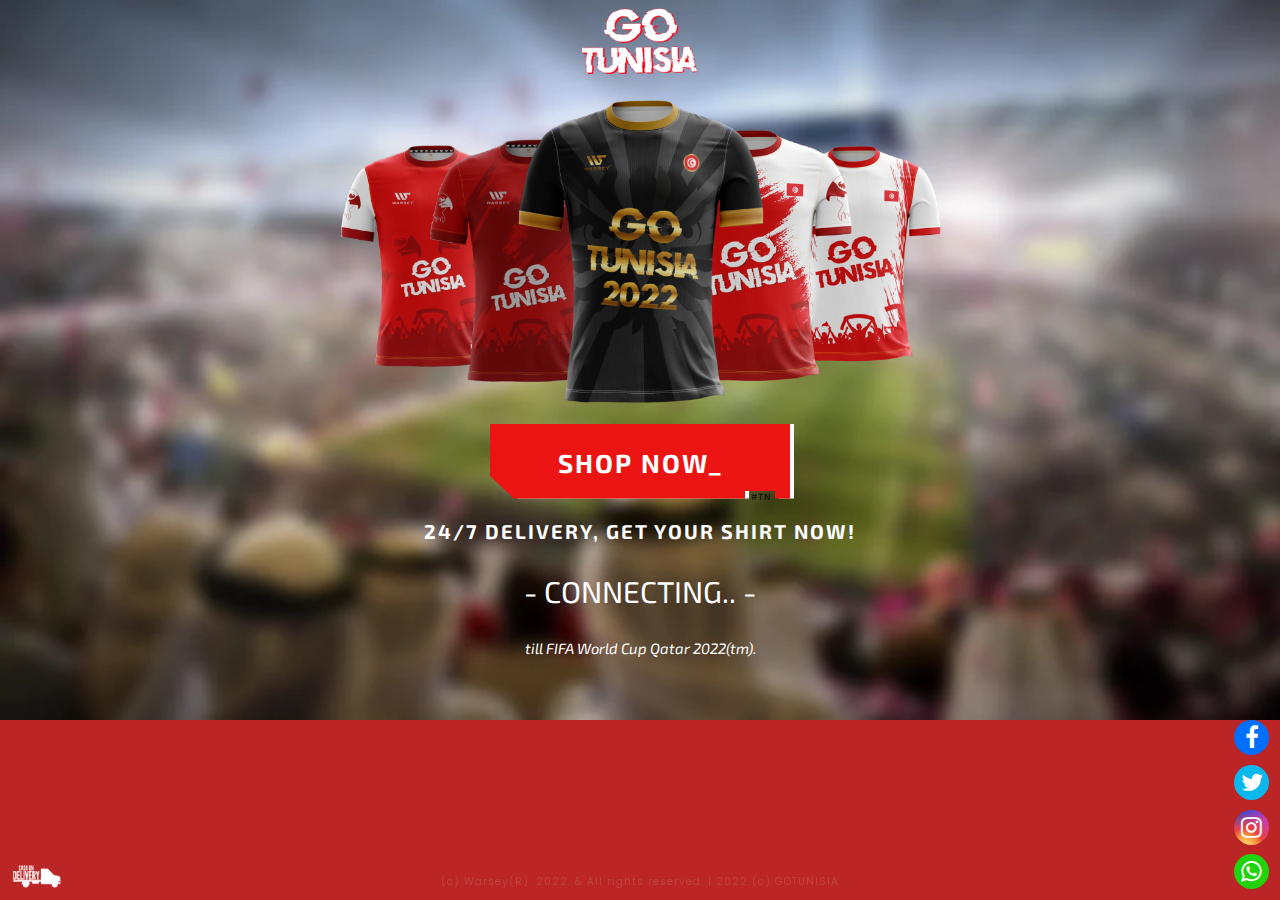
==== index.html @ 1aa67a82 "Add files via upload" ====
<!DOCTYPE html>
<!--- By TIGGER-X#2197 --->
<html lang="en">
<head>
	<title>Go Tunisia 2022 | Coming Soon</title>
	<link rel="icon" type="image/x-icon" href="media/favicon.webp">
	<link rel="stylesheet" type="text/css" href="style.css"/>
	<link rel='stylesheet' href='https://cdnjs.cloudflare.com/ajax/libs/font-awesome/4.7.0/css/font-awesome.min.css'>          
	<meta name="viewport" content="width=device-width, initial-scale=1.0">
	<script type="text/javascript" src="scripts/jquery-3.6.0.min.js"></script>
	<script type="text/javascript" src="scripts/app.js"></script>
</head>
<body>
	<div>
	<center>
		<img src="media/logo.webp" class="logo"><br>
		<img src="media/gotunisiacollection.webp" class="collection"><br>
		<button class="cybr-btn" onclick="setTimeout(function(){window.location.href = 'https://toutici.tn/produit-cat%C3%A9gorie/vente-produits-de-sport-en-tunisie/sport-fitness/football/?refer=warsey';}, 500);">Shop Now<span aria-hidden>_</span>
		  <span aria-hidden class="cybr-btn__glitch">Go Tunisia_</span>
		  <span aria-hidden class="cybr-btn__tag">#TN</span>
		</button>
		<p class="text2">24/7 delivery, Get Your Shirt Now!</p>
		<img src="media/cashod.webp" class="cashod" alt="Cash On Delivery.">
		<noscript>JS is disabled, some functions are availble :(</noscript>
		<button class="whatsappicon" onclick="whatsapp();"><i class='fa fa-whatsapp'></i></button>
		<button class="instagramicon" onclick="instagram();"><i class='fa fa-instagram'></i></button>
		<button class="twittericon" onclick="twitter();"><i class='fa fa-twitter'></i></button>
		<button class="facebookicon" onclick="facebook();"><i class='fa fa-facebook'></i></button>
		<p id="ex" class="timer">- CONNECTING.. -</p>
		<p class="timertext">till FIFA World Cup Qatar 2022(tm).</p>
		<p class="copyright">(c) Warsey(R). 2022. & All rights reserved. | 2022 (c) GOTUNISIA</p>
	</center>
	</div>
	<script type="text/javascript">
		var countDownDate = new Date("November 21, 2022 15:37:25").getTime();

		var x = setInterval(function() {

		  var now = new Date().getTime();

		  var distance = countDownDate - now;

		  var days = Math.floor(distance / (1000 * 60 * 60 * 24));
		  var hours = Math.floor((distance % (1000 * 60 * 60 * 24)) / (1000 * 60 * 60));
		  var minutes = Math.floor((distance % (1000 * 60 * 60)) / (1000 * 60));
		  var seconds = Math.floor((distance % (1000 * 60)) / 1000);

		  document.getElementById("ex").innerHTML = days + "D " + hours + "H "
		  + minutes + "M " + seconds + "S ";
		  if (distance < 0) {
		    clearInterval(x);
		    document.getElementById("ex").innerHTML = "[ Coming Soon ]";
		  }
		}, 1000);
	</script>
	<script type="text/javascript">
		let ack = atob("V2Fyc2V5IChjKSB8IFdyaXR0ZW4gYnkgRWxsaW90Cg==");
		document.cookie = 'Acknowledgements='+ack;
	</script>
</body>
</html>
---- style.css ----
@import url('https://fonts.googleapis.com/css2?family=Poppins:wght@600&display=swap');
@import url('https://fonts.googleapis.com/css2?family=Exo+2&display=swap');

body {
	background-color: #141414;
	font-family: 'Poppins', sans-serif;
	margin:0;
  color: #fff;
  overflow: hidden;
	background-image: url("media/stadium.webp");
	background-repeat: no-repeat;
	background-size: cover;
	background-color: #bc2525;
  animation: fadeInAnimation ease 3s;
  animation-iteration-count: 1;
  animation-fill-mode: forwards;
}

@keyframes fadeInAnimation {
    0% {
        opacity: 0;
    }
    100% {
        opacity: 1;
    }
}

.timer {
	color: #fff;
	font-size: 30px;
	font-family: 'Exo 2', sans-serif;
  padding: 0px 0px;
}

.timertext {
  color: #fff;
  font-size: 15px;
  font-family: 'Exo 2', sans-serif;
  font-style: italic;
  padding: 0px 10px;
}

.cashod {
  position:absolute;
  bottom: 0;
  left: 0;
  margin: 11px 11px;
  width: 4%;
  animation: ride 10s infinite;
}

@keyframes ride {
  0%{
    transform: rotate(0deg);
  }
  10% {
      transform: rotate(20deg);
  }


  50% {
    transform: rotate(-15deg);
  }
  100% {
    transform: rotate(0deg);
  }
}

.text2 {
	color: #fff;
	font-size: 20px;
	font-family: 'Exo 2', sans-serif;
	text-transform: uppercase;
	letter-spacing: 2px;
	position: relative;
	font-weight: 700;
}

.text {
  color: #fff;
  text-transform: uppercase;
  font-size: 60px;
  letter-spacing: 14px;
}

.redirect {
  background-color: #ea1c1c; 
  color: #fff; 
  font-size: 20px;
  border: 1px solid #f44336;
  border-radius: 8px;
  display: inline-block;
  transition-duration: 0.4s;
  margin: 4px 2px;
  font-size: 16px;
  text-align: center;
}

.logo {
	width: 10%;
}

.collection {
	width: 50%;
}

.whatsappicon {
  background-color: #20d30c;
  border: none;
  color: white;
  text-align: center;
  text-decoration: none;
  display: inline-block;
  font-size: 24px;
  width:  35px;
  height: 35px;
  border-radius: 100%;
  cursor:pointer;
  position:absolute;
  bottom: 0;
  right: 0;
  margin: 11px 11px;
}

.instagramicon {
  background:  -webkit-radial-gradient(32% 106%, circle cover, rgb(255, 225, 125) 0%, rgb(255, 205, 105) 10%, rgb(250, 145, 55) 28%, rgb(235, 65, 65) 42%, transparent 82%), -webkit-linear-gradient(-45deg, rgb(35, 75, 215) 12%, rgb(195, 60, 190) 58%);
  background: -moz-radial-gradient(32% 106%, circle cover, rgb(255, 225, 125) 0%, rgb(255, 205, 105) 10%, rgb(250, 145, 55) 28%, rgb(235, 65, 65) 42%, transparent 82%), -moz-linear-gradient(-45deg, rgb(35, 75, 215) 12%, rgb(195, 60, 190) 58%);
  background: -ms-radial-gradient(32% 106%, circle cover, rgb(255, 225, 125) 0%, rgb(255, 205, 105) 10%, rgb(250, 145, 55) 28%, rgb(235, 65, 65) 42%, transparent 82%), -ms-linear-gradient(-45deg, rgb(35, 75, 215) 12%, rgb(195, 60, 190) 58%);
  background: -o-radial-gradient(32% 106%, circle cover, rgb(255, 225, 125) 0%, rgb(255, 205, 105) 10%, rgb(250, 145, 55) 28%, rgb(235, 65, 65) 42%, transparent 82%), -o-linear-gradient(-45deg, rgb(35, 75, 215) 12%, rgb(195, 60, 190) 58%);
  background: radial-gradient(circle farthest-corner at 32% 106%, rgb(255, 225, 125) 0%, rgb(255, 205, 105) 10%, rgb(250, 145, 55) 28%, rgb(235, 65, 65) 42%, transparent 82%), linear-gradient(135deg, rgb(35, 75, 215) 12%, rgb(195, 60, 190) 58%);
  border: none;
  color: white;
  text-align: center;
  text-decoration: none;
  display: inline-block;
  font-size: 24px;
  width:  35px;
  height: 35px;
  border-radius: 100%;
  cursor:pointer;
  position:absolute;
  bottom: 0;
  right: 0;
  margin: 55px 11px;
}

.twittericon {
  background-color: #09b8ed;
  border: none;
  color: white;
  text-align: center;
  text-decoration: none;
  display: inline-block;
  font-size: 24px;
  width:  35px;
  height: 35px;
  border-radius: 100%;
  cursor:pointer;
  position:absolute;
  bottom: 0;
  right: 0;
  margin: 100px 11px;
}

.facebookicon {
  background-color: #006eff;
  border: none;
  color: white;
  text-align: center;
  text-decoration: none;
  display: inline-block;
  font-size: 24px;
  width:  35px;
  height: 35px;
  border-radius: 100%;
  cursor:pointer;
  position:absolute;
  bottom: 0;
  right: 0;
  margin: 145px 11px;
}


@media (max-width : 680px) {
    .logo {width: 50%;}
    .collection {width: 100%; padding: 10px 0 30px;}
    .timer {color: #fff;font-size: 30px;font-family: 'Exo 2', sans-serif;, sans-serif;padding: 0px 0 30px;}
    .whatsappicon {visibility: hidden;}
    .instagramicon {visibility: hidden;}
    .facebookicon {visibility: hidden;}
    .twittericon {visibility: hidden;}
    .cashod {visibility: hidden;}
}

.cybr-btn {
  --primary: hsl(var(--primary-hue), 85%, calc(var(--primary-lightness, 50) * 1%));
  --shadow-primary: #fff;
  --primary-hue: 0;
  --primary-lightness: 50;
  --color: hsl(0, 0%, 100%);
  --font-size: 26px;
  --shadow-primary-hue: 180;
  --label-size: 9px;
  --shadow-secondary-hue: 60;
  --shadow-secondary: hsl(var(--shadow-secondary-hue), 90%, 60%);
  --clip: polygon(0 0, 100% 0, 100% 100%, 95% 100%, 95% 90%, 85% 90%, 85% 100%, 8% 100%, 0 70%);
  --border: 4px;
  --shimmy-distance: 5;
  --clip-one: polygon(0 2%, 100% 2%, 100% 95%, 95% 95%, 95% 90%, 85% 90%, 85% 95%, 8% 95%, 0 70%);
  --clip-two: polygon(0 78%, 100% 78%, 100% 100%, 95% 100%, 95% 90%, 85% 90%, 85% 100%, 8% 100%, 0 78%);
  --clip-three: polygon(0 44%, 100% 44%, 100% 54%, 95% 54%, 95% 54%, 85% 54%, 85% 54%, 8% 54%, 0 54%);
  --clip-four: polygon(0 0, 100% 0, 100% 0, 95% 0, 95% 0, 85% 0, 85% 0, 8% 0, 0 0);
  --clip-five: polygon(0 0, 100% 0, 100% 0, 95% 0, 95% 0, 85% 0, 85% 0, 8% 0, 0 0);
  --clip-six: polygon(0 40%, 100% 40%, 100% 85%, 95% 85%, 95% 85%, 85% 85%, 85% 85%, 8% 85%, 0 70%);
  --clip-seven: polygon(0 63%, 100% 63%, 100% 80%, 95% 80%, 95% 80%, 85% 80%, 85% 80%, 8% 80%, 0 70%);
  font-family: 'Exo 2', sans-serif;
  color: var(--color);
  cursor: pointer;
  background: transparent;
  text-transform: uppercase;
  font-size: var(--font-size);
  outline: transparent;
  letter-spacing: 2px;
  position: relative;
  font-weight: 700;
  border: 0;
  min-width: 300px;
  height: 75px;
  line-height: 75px;
  transition: background 0.2s;
}

.cybr-btn:hover {
  --primary: hsl(var(--primary-hue), 85%, calc(var(--primary-lightness, 50) * 0.8%));
}
.cybr-btn:active {
  --primary: hsl(var(--primary-hue), 85%, calc(var(--primary-lightness, 50) * 0.6%));
}

.cybr-btn:after,
.cybr-btn:before {
  content: '';
  position: absolute;
  top: 0;
  left: 0;
  right: 0;
  bottom: 0;
  clip-path: var(--clip);
  z-index: -1;
}

.cybr-btn:before {
  background: var(--shadow-primary);
  transform: translate(var(--border), 0);
}

.cybr-btn:after {
  background: var(--primary);
}

.cybr-btn__tag {
  position: absolute;
  padding: 1px 4px;
  letter-spacing: 1px;
  line-height: 1;
  bottom: -5%;
  right: 5%;
  font-weight: normal;
  color: hsl(0, 0%, 0%);
  font-size: var(--label-size);
}

.cybr-btn__glitch {
  position: absolute;
  top: calc(var(--border) * -1);
  left: calc(var(--border) * -1);
  right: calc(var(--border) * -1);
  bottom: calc(var(--border) * -1);
  background: var(--shadow-primary);
  text-shadow: 2px 2px var(--shadow-primary), -2px -2px var(--shadow-secondary);
  clip-path: var(--clip);
  animation: glitch 2s infinite;
  display: none;
}

.cybr-btn:hover .cybr-btn__glitch {
  display: block;
}

.cybr-btn__glitch:before {
  content: '';
  position: absolute;
  top: calc(var(--border) * 1);
  right: calc(var(--border) * 1);
  bottom: calc(var(--border) * 1);
  left: calc(var(--border) * 1);
  clip-path: var(--clip);
  background: var(--primary);
  z-index: -1;
}

@keyframes glitch {
  0% {
    clip-path: var(--clip-one);
  }
  2%, 8% {
    clip-path: var(--clip-two);
    transform: translate(calc(var(--shimmy-distance) * -1%), 0);
  }
  6% {
    clip-path: var(--clip-two);
    transform: translate(calc(var(--shimmy-distance) * 1%), 0);
  }
  9% {
    clip-path: var(--clip-two);
    transform: translate(0, 0);
  }
  10% {
    clip-path: var(--clip-three);
    transform: translate(calc(var(--shimmy-distance) * 1%), 0);
  }
  13% {
    clip-path: var(--clip-three);
    transform: translate(0, 0);
  }
  14%, 21% {
    clip-path: var(--clip-four);
    transform: translate(calc(var(--shimmy-distance) * 1%), 0);
  }
  25% {
    clip-path: var(--clip-five);
    transform: translate(calc(var(--shimmy-distance) * 1%), 0);
  }
  30% {
    clip-path: var(--clip-five);
    transform: translate(calc(var(--shimmy-distance) * -1%), 0);
  }
  35%, 45% {
    clip-path: var(--clip-six);
    transform: translate(calc(var(--shimmy-distance) * -1%));
  }
  40% {
    clip-path: var(--clip-six);
    transform: translate(calc(var(--shimmy-distance) * 1%));
  }
  50% {
    clip-path: var(--clip-six);
    transform: translate(0, 0);
  }
  55% {
    clip-path: var(--clip-seven);
    transform: translate(calc(var(--shimmy-distance) * 1%), 0);
  }
  60% {
    clip-path: var(--clip-seven);
    transform: translate(0, 0);
  }
  31%, 61%, 100% {
    clip-path: var(--clip-four);
  }
}

.cybr-btn:nth-of-type(2) {
  --primary-hue: 260;
}

.copyright {
	font-size: 10px;
	letter-spacing: 1px;
	color: #bcbcbc;
	position: fixed;
	left: 0;
	bottom: 0;
	width: 100%;
	opacity: 0.2;
}
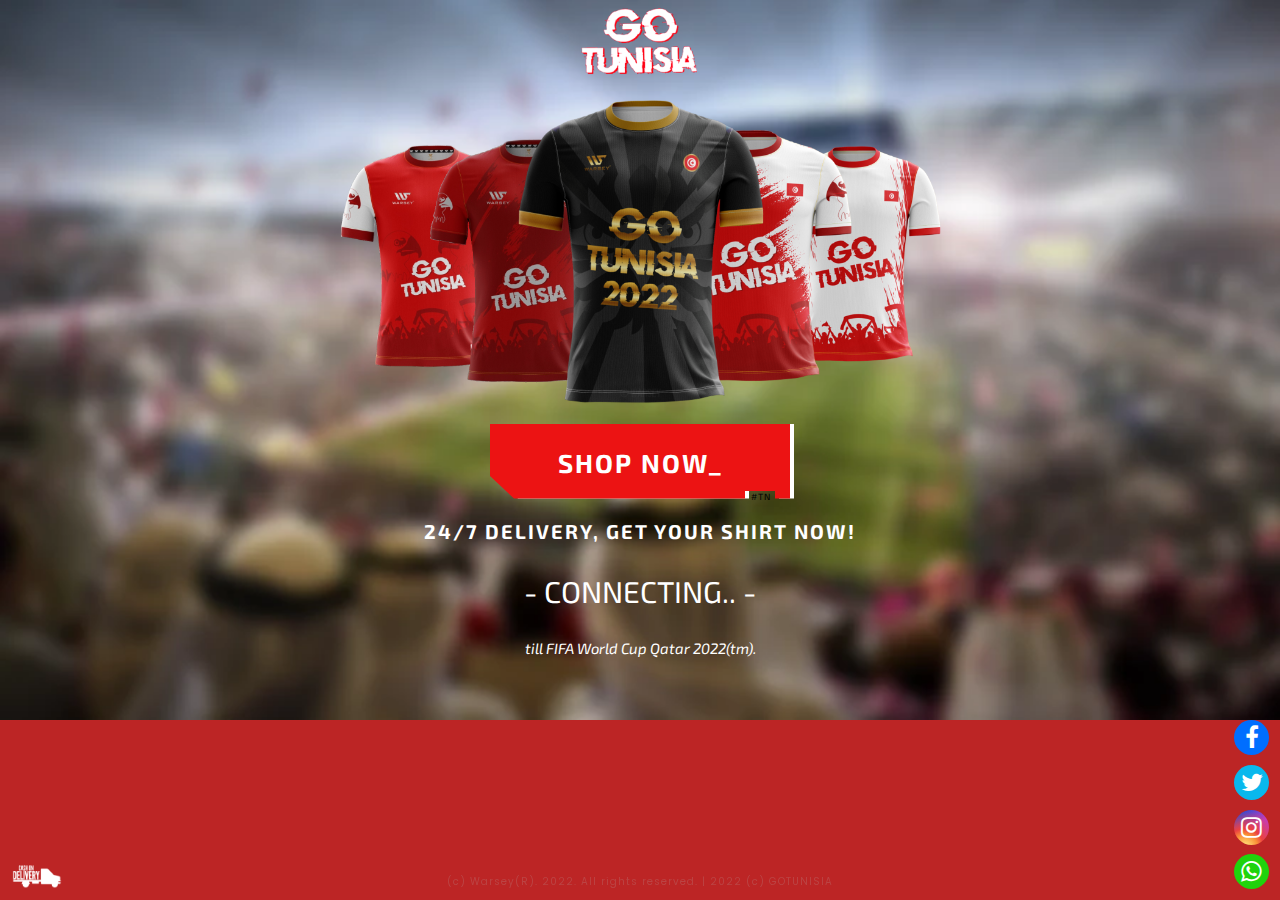
==== commit 77a57a13: "Update index.html" ====
--- a/index.html
+++ b/index.html
@@ -28,7 +28,7 @@
 		<button class="facebookicon" onclick="facebook();"><i class='fa fa-facebook'></i></button>
 		<p id="ex" class="timer">- CONNECTING.. -</p>
 		<p class="timertext">till FIFA World Cup Qatar 2022(tm).</p>
-		<p class="copyright">(c) Warsey(R). 2022. & All rights reserved. | 2022 (c) GOTUNISIA</p>
+		<p class="copyright">(c) Warsey(R). 2022. All rights reserved. | 2022 (c) GOTUNISIA</p>
 	</center>
 	</div>
 	<script type="text/javascript">
@@ -58,4 +58,4 @@
 		document.cookie = 'Acknowledgements='+ack;
 	</script>
 </body>
-</html>+</html>
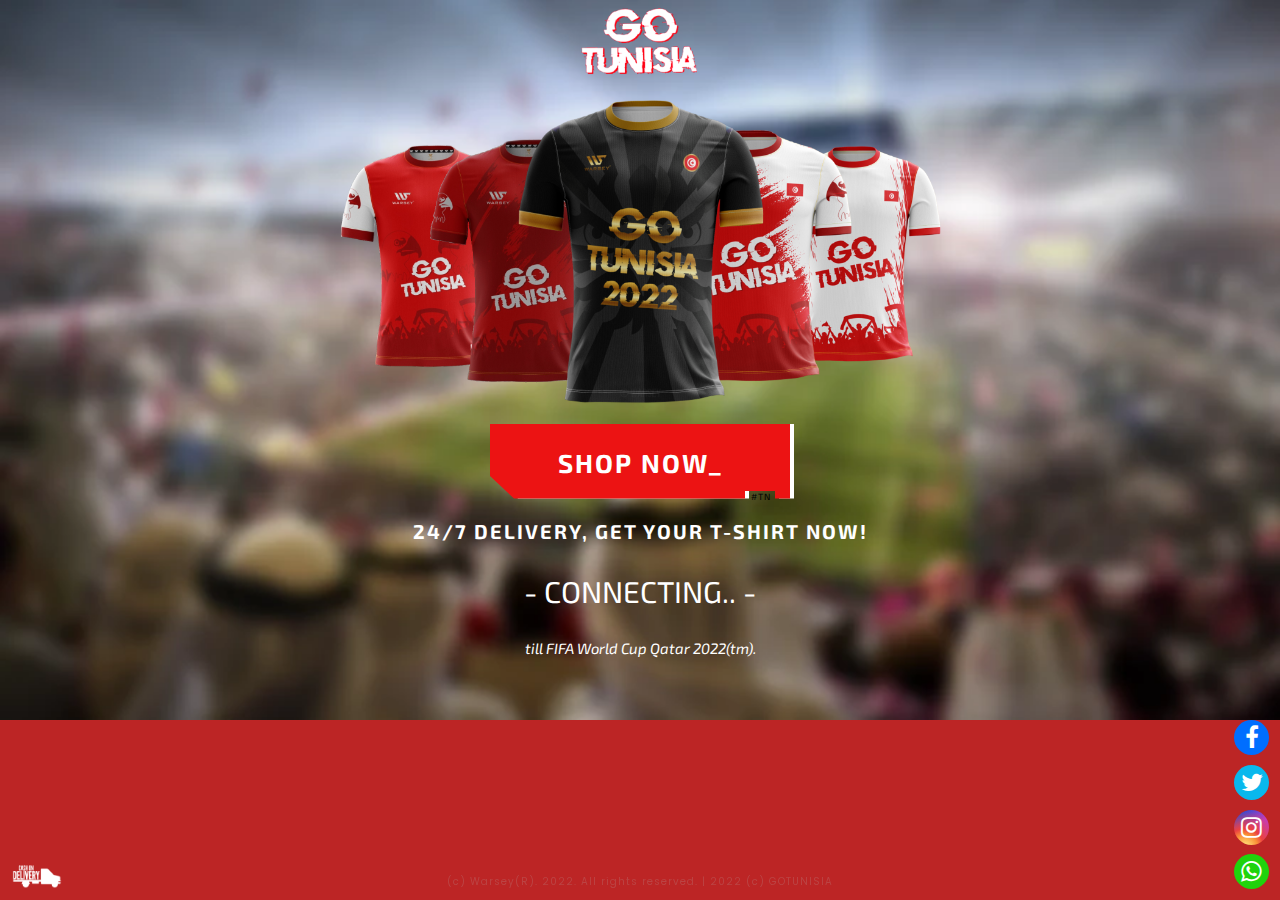
==== commit 447ab5a7: "Add files via upload" ====
--- a/index.html
+++ b/index.html
@@ -19,7 +19,7 @@
 		  <span aria-hidden class="cybr-btn__glitch">Go Tunisia_</span>
 		  <span aria-hidden class="cybr-btn__tag">#TN</span>
 		</button>
-		<p class="text2">24/7 delivery, Get Your Shirt Now!</p>
+		<p class="text2">24/7 delivery, Get Your T-Shirt Now!</p>
 		<img src="media/cashod.webp" class="cashod" alt="Cash On Delivery.">
 		<noscript>JS is disabled, some functions are availble :(</noscript>
 		<button class="whatsappicon" onclick="whatsapp();"><i class='fa fa-whatsapp'></i></button>
@@ -28,6 +28,10 @@
 		<button class="facebookicon" onclick="facebook();"><i class='fa fa-facebook'></i></button>
 		<p id="ex" class="timer">- CONNECTING.. -</p>
 		<p class="timertext">till FIFA World Cup Qatar 2022(tm).</p>
+		<img src="media/mobile/whatsapp.webp" class="mobilesocial" onclick="whatsapp();">
+		<img src="media/mobile/instagram.webp" class="mobilesocial" onclick="instagram();">
+		<img src="media/mobile/twitter.webp" class="mobilesocial" onclick="twitter();">
+		<img src="media/mobile/facebook.webp" class="mobilesocial" onclick="facebook();">
 		<p class="copyright">(c) Warsey(R). 2022. All rights reserved. | 2022 (c) GOTUNISIA</p>
 	</center>
 	</div>
@@ -58,4 +62,4 @@
 		document.cookie = 'Acknowledgements='+ack;
 	</script>
 </body>
-</html>
+</html>--- a/style.css
+++ b/style.css
@@ -6,7 +6,6 @@
 	font-family: 'Poppins', sans-serif;
 	margin:0;
   color: #fff;
-  overflow: hidden;
 	background-image: url("media/stadium.webp");
 	background-repeat: no-repeat;
 	background-size: cover;
@@ -180,6 +179,10 @@
   margin: 145px 11px;
 }
 
+.mobilesocial {
+  visibility: hidden;
+  width: 0%;
+}
 
 @media (max-width : 680px) {
     .logo {width: 50%;}
@@ -190,6 +193,7 @@
     .facebookicon {visibility: hidden;}
     .twittericon {visibility: hidden;}
     .cashod {visibility: hidden;}
+    .mobilesocial {visibility: visible;width: 8%;margin: 0 0 10px;cursor: pointer;}
 }
 
 .cybr-btn {
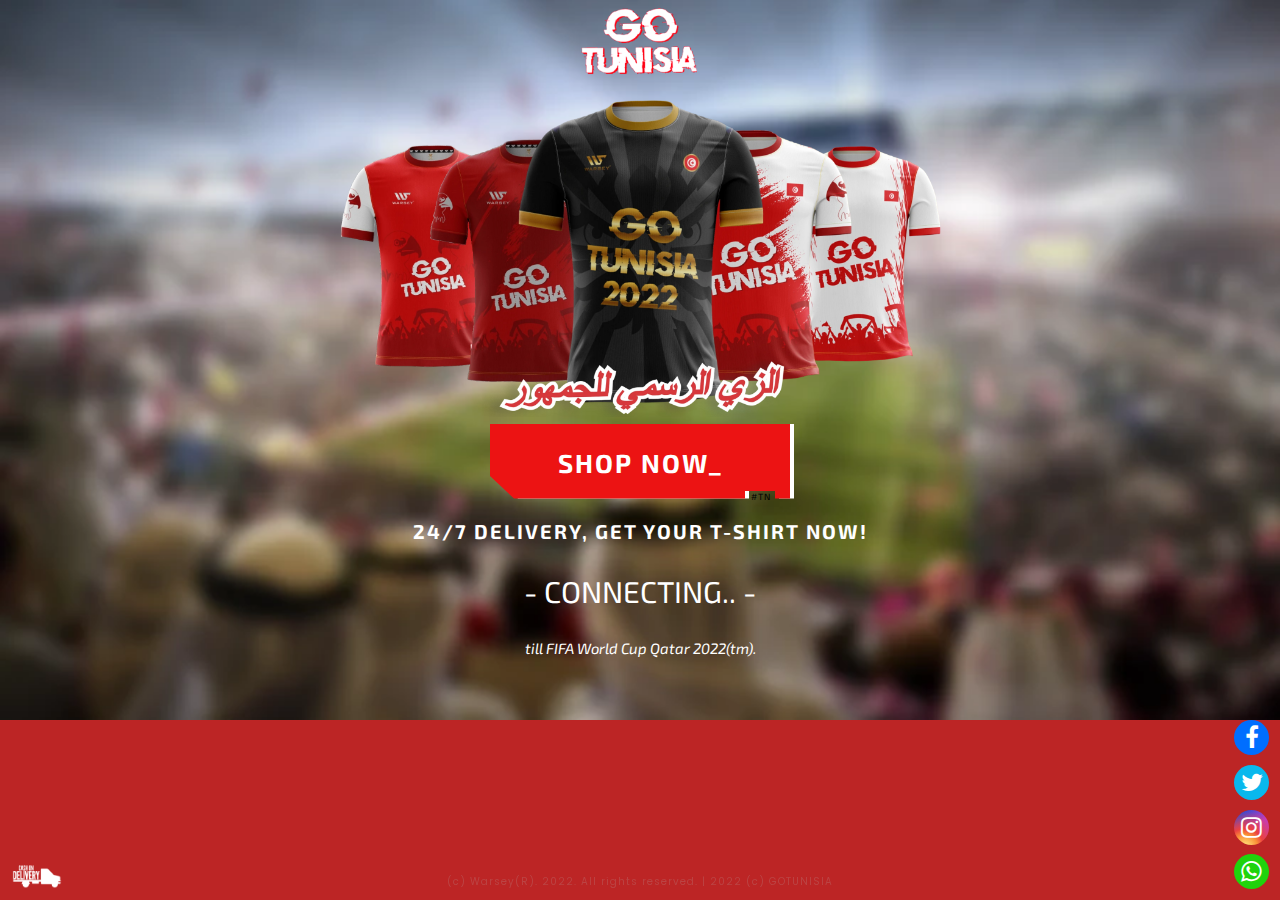
==== commit 78b70cb7: "Add files via upload" ====
--- a/index.html
+++ b/index.html
@@ -2,7 +2,7 @@
 <!--- By TIGGER-X#2197 --->
 <html lang="en">
 <head>
-	<title>Go Tunisia 2022 | Coming Soon</title>
+	<title>Go Tunisia 2022 | Road To Doha</title>
 	<link rel="icon" type="image/x-icon" href="media/favicon.webp">
 	<link rel="stylesheet" type="text/css" href="style.css"/>
 	<link rel='stylesheet' href='https://cdnjs.cloudflare.com/ajax/libs/font-awesome/4.7.0/css/font-awesome.min.css'>          
@@ -14,7 +14,7 @@
 	<div>
 	<center>
 		<img src="media/logo.webp" class="logo"><br>
-		<img src="media/gotunisiacollection.webp" class="collection"><br>
+		<img src="media/gotunisiacollectionar.webp" class="collection"><br>
 		<button class="cybr-btn" onclick="setTimeout(function(){window.location.href = 'https://toutici.tn/produit-cat%C3%A9gorie/vente-produits-de-sport-en-tunisie/sport-fitness/football/?refer=warsey';}, 500);">Shop Now<span aria-hidden>_</span>
 		  <span aria-hidden class="cybr-btn__glitch">Go Tunisia_</span>
 		  <span aria-hidden class="cybr-btn__tag">#TN</span>
--- a/style.css
+++ b/style.css
@@ -193,7 +193,7 @@
     .facebookicon {visibility: hidden;}
     .twittericon {visibility: hidden;}
     .cashod {visibility: hidden;}
-    .mobilesocial {visibility: visible;width: 8%;margin: 0 0 10px;cursor: pointer;}
+    .mobilesocial {visibility: visible;width: 8%;margin: 0 0 30px;cursor: pointer;}
 }
 
 .cybr-btn {
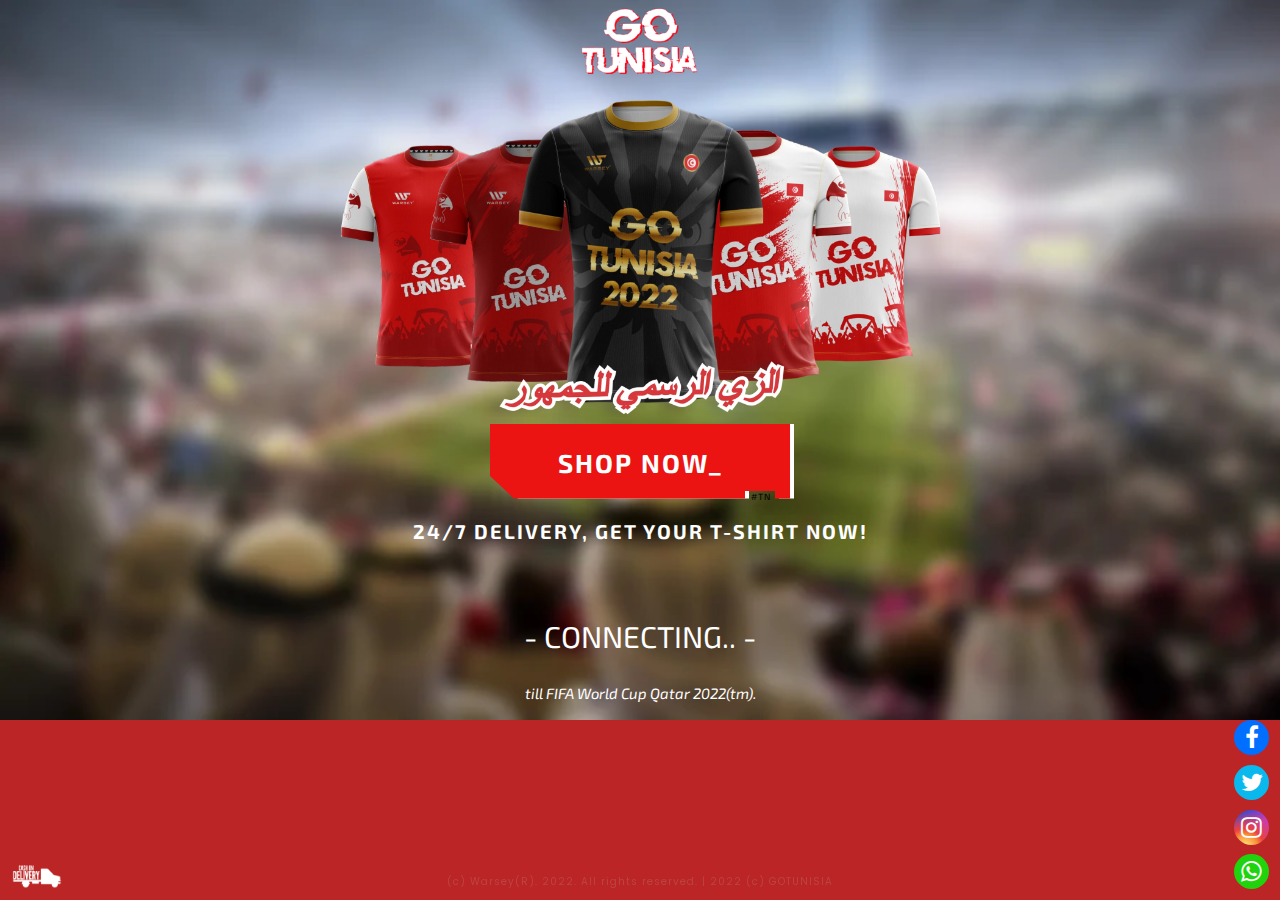
==== commit e0555d44: "Add files via upload" ====
--- a/index.html
+++ b/index.html
@@ -26,12 +26,12 @@
 		<button class="instagramicon" onclick="instagram();"><i class='fa fa-instagram'></i></button>
 		<button class="twittericon" onclick="twitter();"><i class='fa fa-twitter'></i></button>
 		<button class="facebookicon" onclick="facebook();"><i class='fa fa-facebook'></i></button>
-		<p id="ex" class="timer">- CONNECTING.. -</p>
-		<p class="timertext">till FIFA World Cup Qatar 2022(tm).</p>
-		<img src="media/mobile/whatsapp.webp" class="mobilesocial" onclick="whatsapp();">
+		<img src="media/mobile/whatsapp.webp" class="mobilesocial" onclick="mobilewhatsapp();">
 		<img src="media/mobile/instagram.webp" class="mobilesocial" onclick="instagram();">
 		<img src="media/mobile/twitter.webp" class="mobilesocial" onclick="twitter();">
 		<img src="media/mobile/facebook.webp" class="mobilesocial" onclick="facebook();">
+		<p id="ex" class="timer">- CONNECTING.. -</p>
+		<p class="timertext">till FIFA World Cup Qatar 2022(tm).</p>
 		<p class="copyright">(c) Warsey(R). 2022. All rights reserved. | 2022 (c) GOTUNISIA</p>
 	</center>
 	</div>
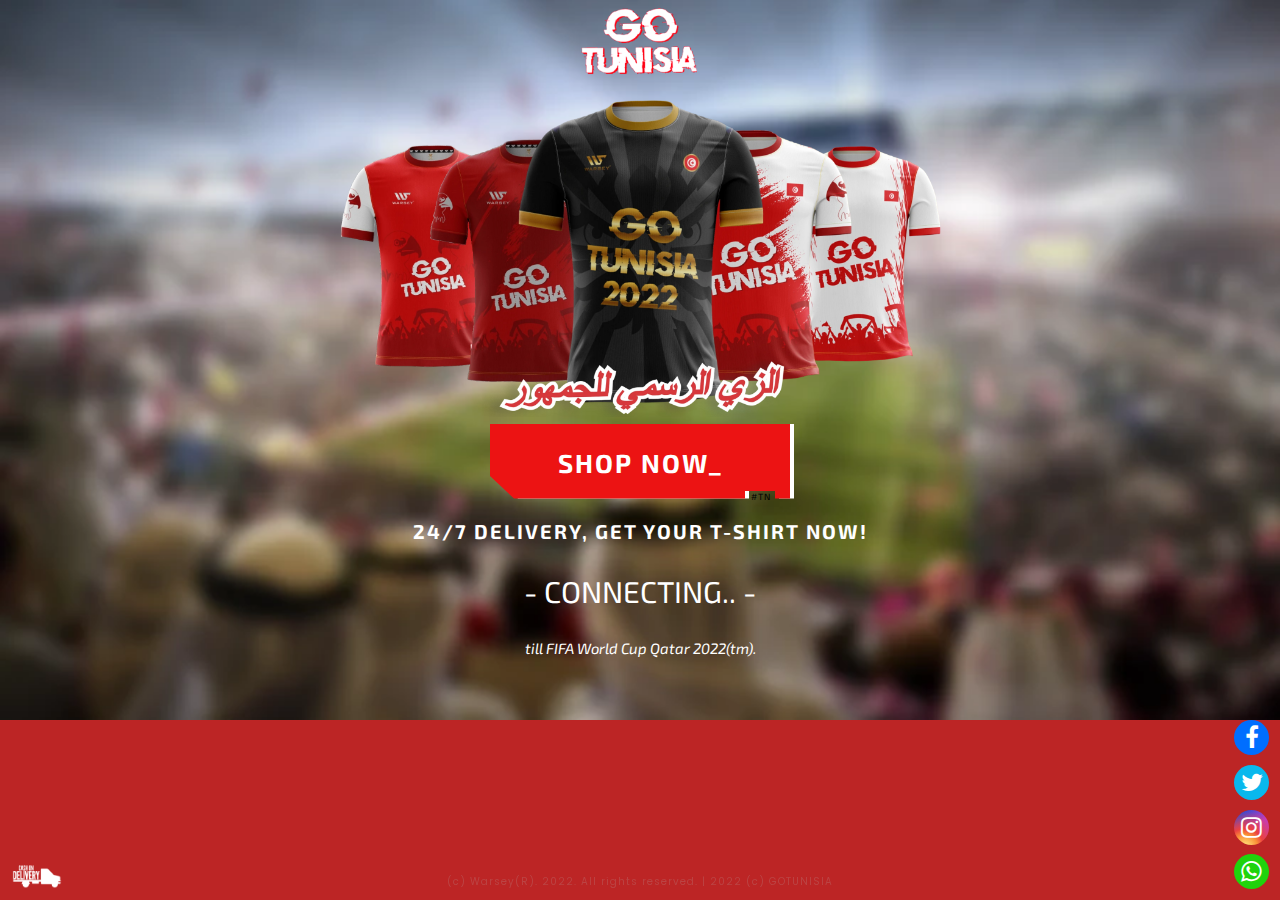
==== commit d5daeea1: "Add files via upload" ====
--- a/index.html
+++ b/index.html
@@ -26,12 +26,12 @@
 		<button class="instagramicon" onclick="instagram();"><i class='fa fa-instagram'></i></button>
 		<button class="twittericon" onclick="twitter();"><i class='fa fa-twitter'></i></button>
 		<button class="facebookicon" onclick="facebook();"><i class='fa fa-facebook'></i></button>
+		<p id="ex" class="timer">- CONNECTING.. -</p>
+		<p class="timertext">till FIFA World Cup Qatar 2022(tm).</p>
 		<img src="media/mobile/whatsapp.webp" class="mobilesocial" onclick="mobilewhatsapp();">
 		<img src="media/mobile/instagram.webp" class="mobilesocial" onclick="instagram();">
 		<img src="media/mobile/twitter.webp" class="mobilesocial" onclick="twitter();">
 		<img src="media/mobile/facebook.webp" class="mobilesocial" onclick="facebook();">
-		<p id="ex" class="timer">- CONNECTING.. -</p>
-		<p class="timertext">till FIFA World Cup Qatar 2022(tm).</p>
 		<p class="copyright">(c) Warsey(R). 2022. All rights reserved. | 2022 (c) GOTUNISIA</p>
 	</center>
 	</div>
--- a/style.css
+++ b/style.css
@@ -36,7 +36,6 @@
   font-size: 15px;
   font-family: 'Exo 2', sans-serif;
   font-style: italic;
-  padding: 0px 10px;
 }
 
 .cashod {
@@ -181,7 +180,7 @@
 
 .mobilesocial {
   visibility: hidden;
-  width: 0%;
+  width: 0px;
 }
 
 @media (max-width : 680px) {
@@ -193,7 +192,9 @@
     .facebookicon {visibility: hidden;}
     .twittericon {visibility: hidden;}
     .cashod {visibility: hidden;}
-    .mobilesocial {visibility: visible;width: 8%;margin: 0 0 30px;cursor: pointer;}
+    .mobilesocial {visibility: visible;width: 8%;cursor: pointer;padding: 0 0 40%;}
+    .timer{visibility: hidden;font-size: 0px;letter-spacing: 0px;font-weight: 0px;padding: 0}
+    .timertext{visibility: hidden;font-size: 0px;letter-spacing: 0px;font-weight: 0px;padding: 0;}
 }
 
 .cybr-btn {
